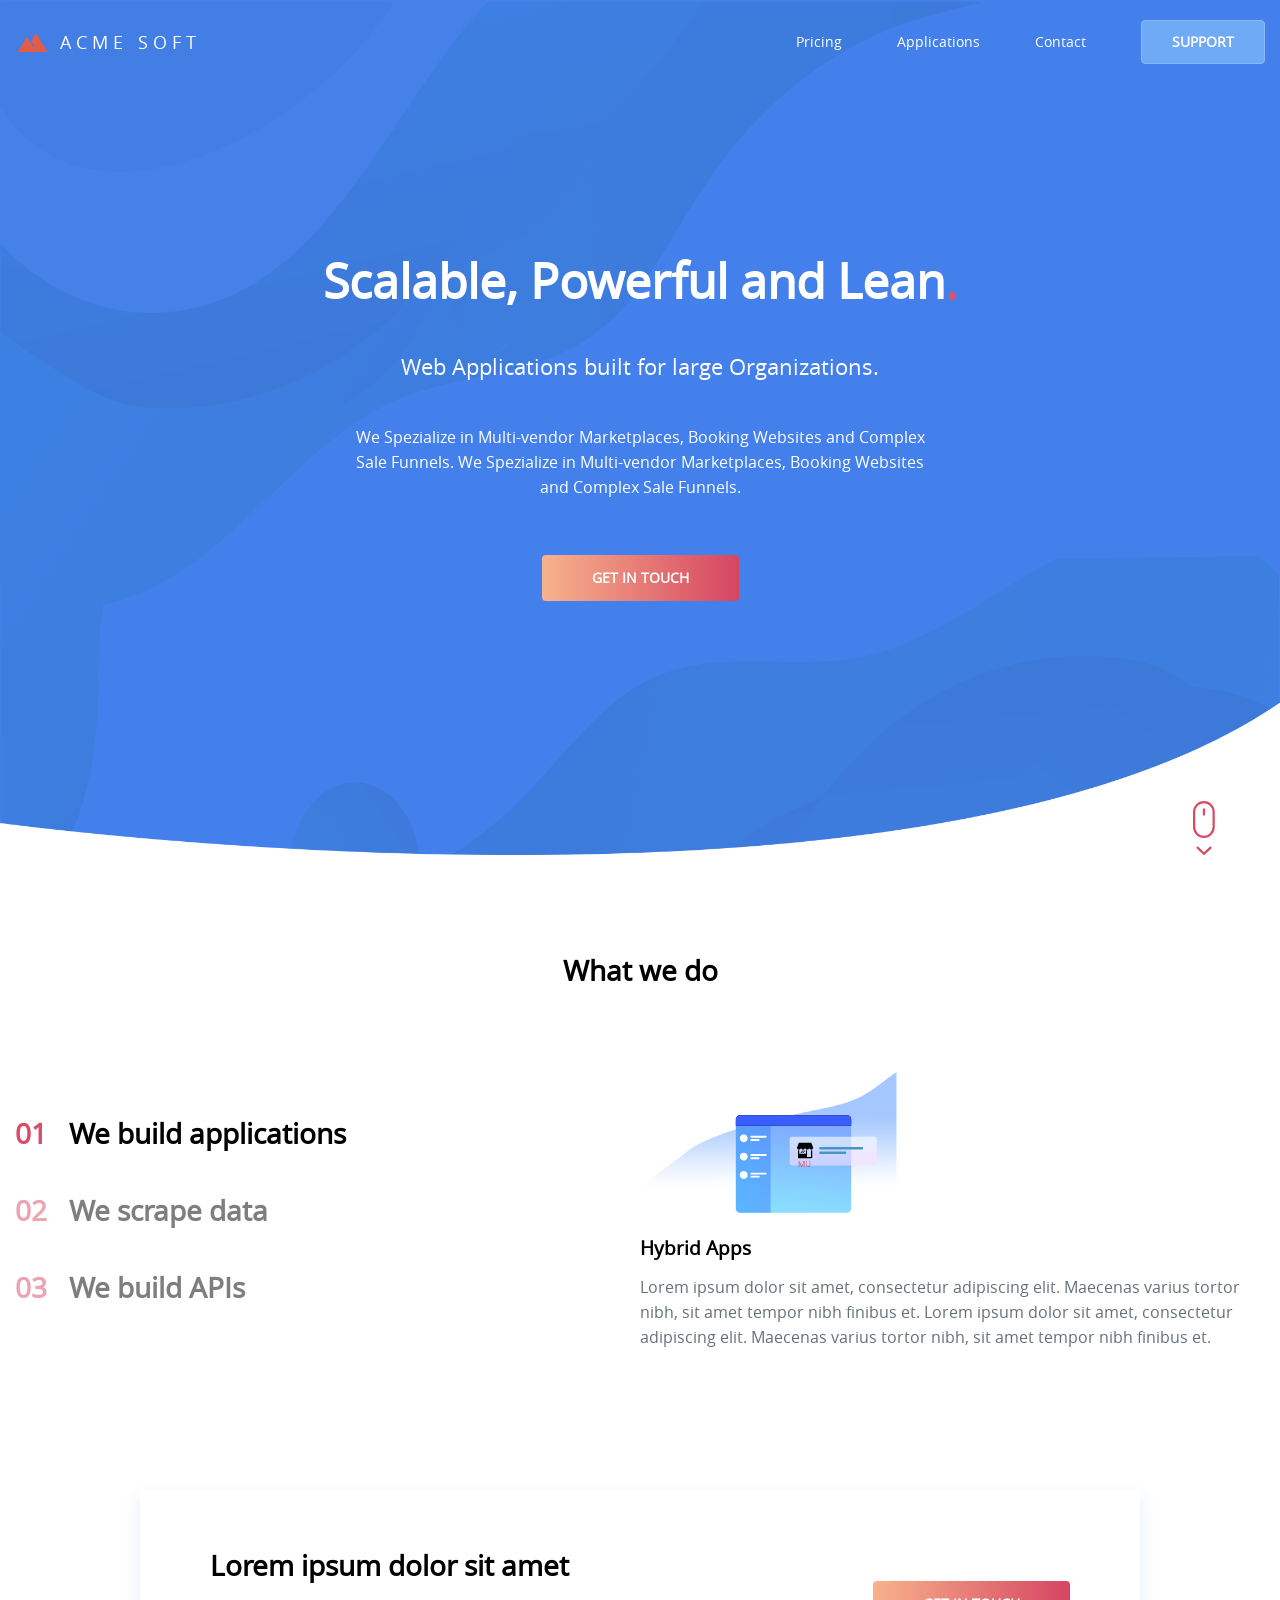
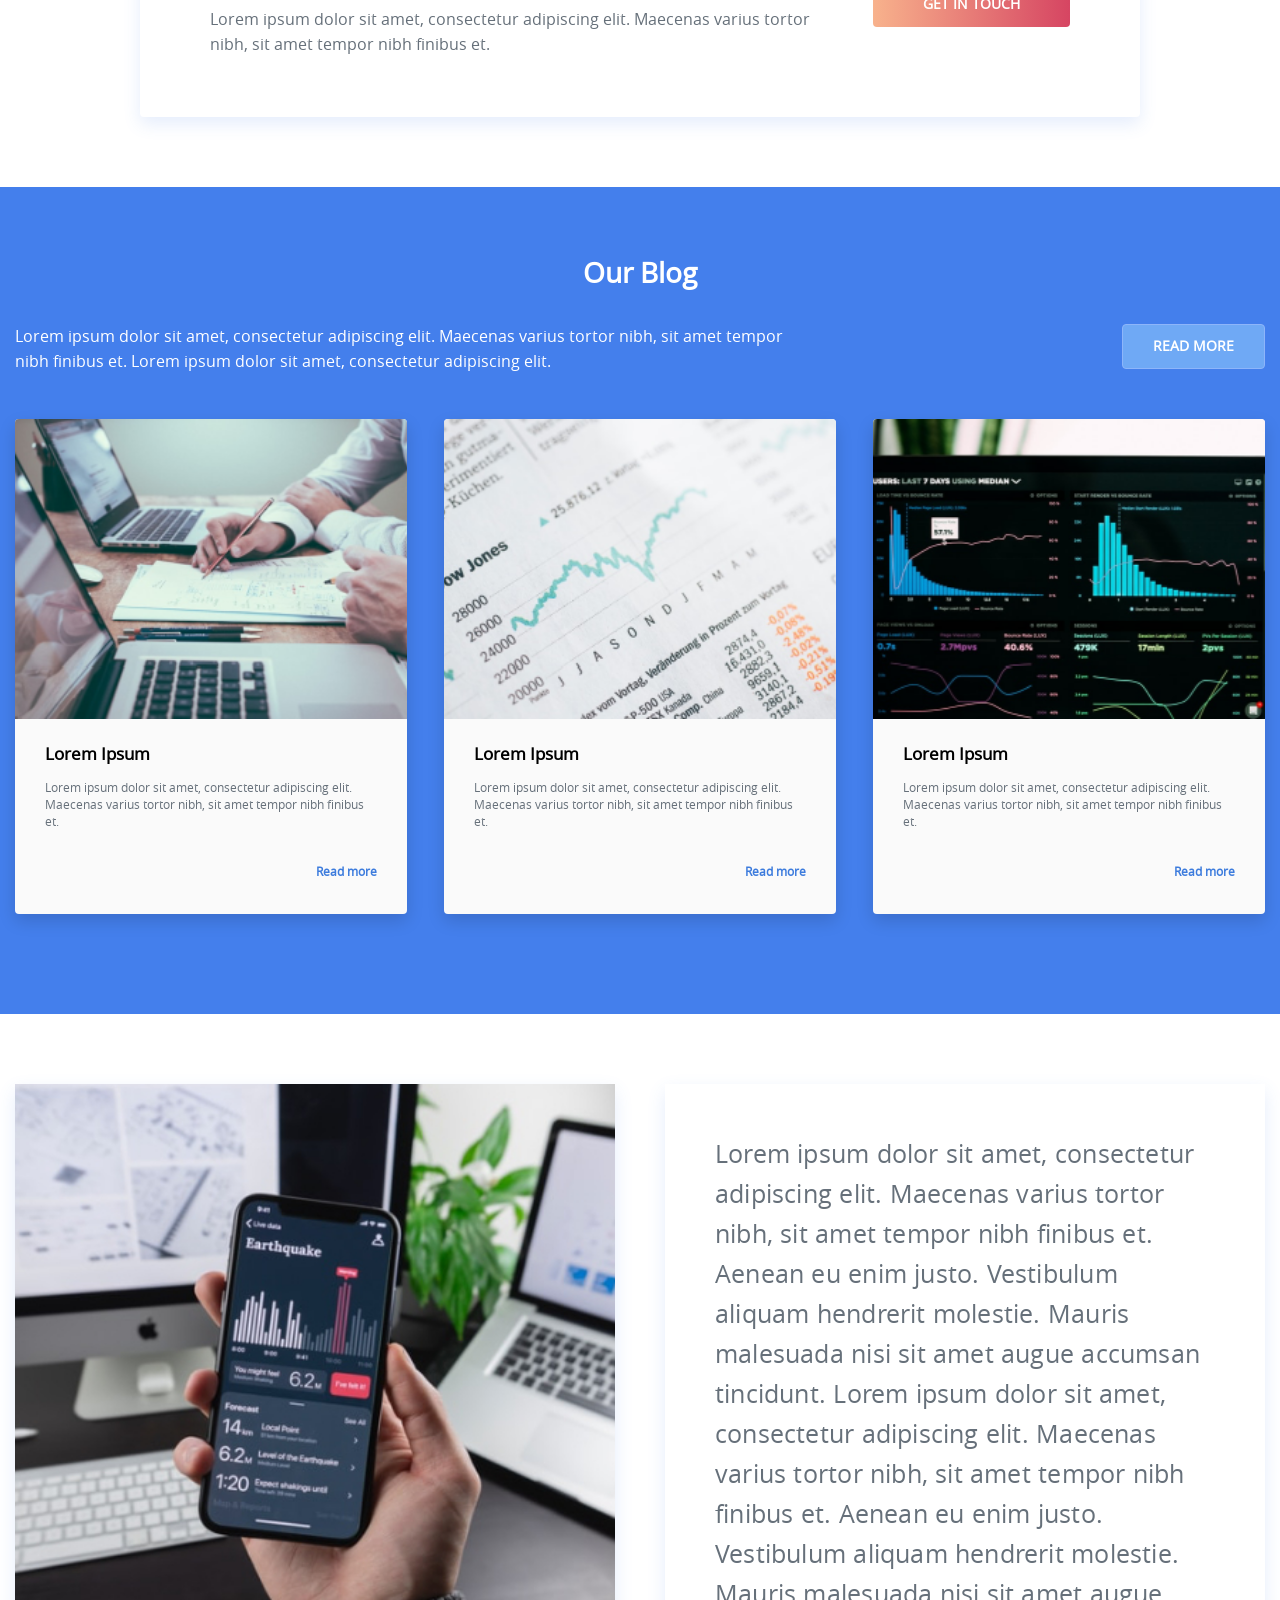
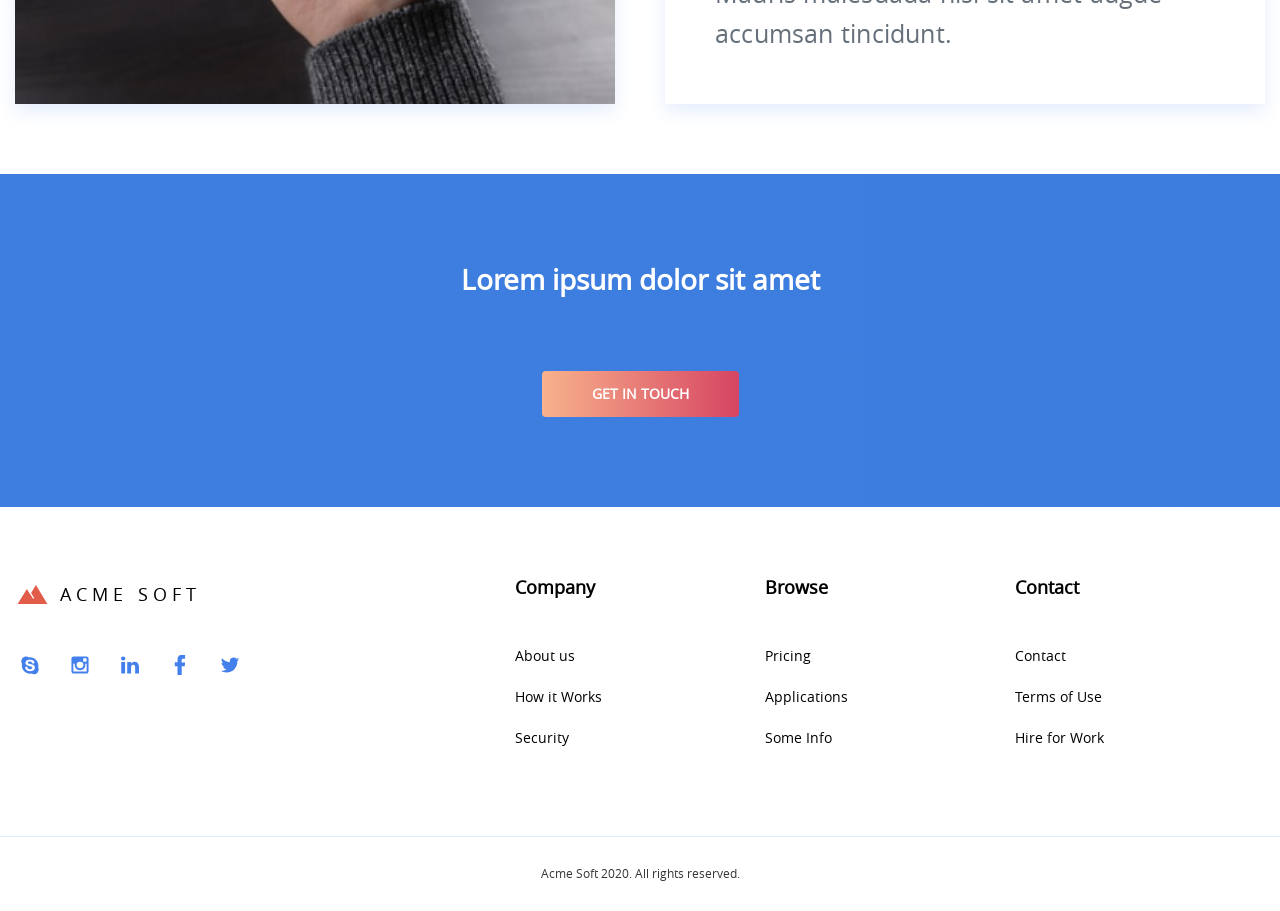
==== index.html @ e714d882 "feat: add gh-pages" ====
<!DOCTYPE html>
<html lang="en">

<head>
    <meta charset="UTF-8">
    <title>Document</title>
    <meta http-equiv="X-UA-Compatible" content="IE=edge">
    <meta name="viewport"
          content="width=device-width, initial-scale=1.0, maximum-scale=1.0, minimum-scale=1.0, user-scalable=no">
    <meta name="format-detection" content="telephone=no">
    <!-- Favicon -->
    <link rel="icon" href="img/favicon/favicon.ico">
    <!-- Style -->
    <link rel="stylesheet" href="css/libs.min.css">
    <link rel="stylesheet" href="css/style.min.css">
    <!-- Scripts -->
    <script src="https://ajax.googleapis.com/ajax/libs/jquery/3.4.1/jquery.min.js" defer></script>
    <script src="js/libs.min.js" defer></script>
    <script src="js/script.min.js" defer></script>
</head>
<body>
<header class="header">
    <div class="container">
        <div class="header__inner">
            <a href="/" class="logo">
                <img src="/img/svg/logo.svg" alt="Acme Soft" class="logo__icon">
                <div class="logo__title">
                    Acme Soft
                </div>
            </a>
            <nav class="header__nav">
                <a href="/" class="header__nav-item">Pricing</a>
                <a href="/" class="header__nav-item">Applications</a>
                <a href="/" class="header__nav-item">Contact</a>
                <a href="/" class="btn btn--light">SUPPORT</a>
            </nav>
        </div>
    </div>
</header>

<!-- Main -->
<section class="main">
    <div class="container">
        <div class="main__inner">
            <div class="main__title">Scalable, Powerful and Lean<span>.</span></div>
            <div class="main__caption">Web Applications built for large Organizations.</div>
            <div class="main__desc">
                We Spezialize in Multi-vendor Marketplaces, Booking Websites and Complex Sale Funnels. We Spezialize in
                Multi-vendor Marketplaces, Booking Websites and Complex Sale Funnels.
            </div>
            <a href="/" class="btn btn--grad">GET IN TOUCH</a>
        </div>
    </div>
    <img src="/img/svg/scroll.svg" alt="" class="main__scroll-icon">
</section>

<!-- We Do -->
<section class="we-do">
    <div class="container">
        <div class="we-do__inner">
            <div class="title title--center">What we do</div>
            <div class="we-do__tabs">
                <div class="we-do__tabs-nav">
                    <div class="we-do__tabs-nav-item we-do__tabs-nav-item--active">
                        We build applications
                    </div>
                    <div class="we-do__tabs-nav-item">
                        We scrape data
                    </div>
                    <div class="we-do__tabs-nav-item">
                        We build APIs
                    </div>
                </div>
                <div class="we-do__tabs-content">
                    <div class="we-do__tabs-content-item">
                        <img src="/img/tab1.png" alt="">
                        <div class="we-do__tabs-content-title">
                            Hybrid Apps
                        </div>
                        <div class="text">
                            Lorem ipsum dolor sit amet, consectetur adipiscing elit. Maecenas varius tortor nibh, sit
                            amet tempor nibh finibus et. Lorem ipsum dolor sit amet, consectetur adipiscing elit.
                            Maecenas varius tortor nibh, sit amet tempor nibh finibus et.
                        </div>
                    </div>
                </div>
            </div>
        </div>
    </div>
</section>

<!-- Billet -->
<section class="billet">
    <div class="container">
        <div class="billet__inner">
            <div class="billet__content">
                <div class="title">Lorem ipsum dolor sit amet</div>
                <div class="text">
                    Lorem ipsum dolor sit amet, consectetur adipiscing elit. Maecenas varius tortor nibh, sit amet
                    tempor nibh finibus et.
                </div>
            </div>
            <div class="billet__action">
                <a href="/" class="btn btn--grad">GET IN TOUCH</a>
            </div>
        </div>
    </div>
</section>

<!-- Blog -->
<section class="blog">
    <div class="container">
        <div class="blog__inner">
            <div class="title title--center title--white">
                Our Blog
            </div>
            <div class="blog__about">
                <div class="text text--white">
                    Lorem ipsum dolor sit amet, consectetur adipiscing elit. Maecenas varius tortor nibh, sit amet
                    tempor nibh finibus et. Lorem ipsum dolor sit amet, consectetur adipiscing elit.
                </div>
                <a href="/" class="btn btn--light">READ MORE</a>
            </div>
            <div class="blog__cards">
                <div class="blog__cards-item">
                    <div class="blog__cards-photo">
                        <img src="/img/blog1.png" alt="">
                    </div>
                    <div class="blog__cards-content">
                        <div class="blog__cards-title">
                            Lorem Ipsum
                        </div>
                        <div class="blog__cards-desc">
                            Lorem ipsum dolor sit amet, consectetur adipiscing elit. Maecenas varius tortor nibh, sit
                            amet tempor nibh finibus et.
                        </div>
                        <a href="/" class="blog__cards-more">
                            Read more
                        </a>
                    </div>
                </div>
                <div class="blog__cards-item">
                    <div class="blog__cards-photo">
                        <img src="/img/blog2.png" alt="">
                    </div>
                    <div class="blog__cards-content">
                        <div class="blog__cards-title">
                            Lorem Ipsum
                        </div>
                        <div class="blog__cards-desc">
                            Lorem ipsum dolor sit amet, consectetur adipiscing elit. Maecenas varius tortor nibh, sit
                            amet tempor nibh finibus et.
                        </div>
                        <a href="/" class="blog__cards-more">
                            Read more
                        </a>
                    </div>
                </div>
                <div class="blog__cards-item">
                    <div class="blog__cards-photo">
                        <img src="/img/blog3.png" alt="">
                    </div>
                    <div class="blog__cards-content">
                        <div class="blog__cards-title">
                            Lorem Ipsum
                        </div>
                        <div class="blog__cards-desc">
                            Lorem ipsum dolor sit amet, consectetur adipiscing elit. Maecenas varius tortor nibh, sit
                            amet tempor nibh finibus et.
                        </div>
                        <a href="/" class="blog__cards-more">
                            Read more
                        </a>
                    </div>
                </div>
            </div>
        </div>
    </div>
</section>

<!-- Post -->
<section class="post">
    <div class="container">
        <div class="post__inner">
            <div class="post__photo">
                <img src="/img/post.png" alt="">
            </div>
            <div class="post__text">
                Lorem ipsum dolor sit amet, consectetur adipiscing elit. Maecenas varius tortor nibh, sit amet tempor
                nibh finibus et. Aenean eu enim justo.
                Vestibulum aliquam hendrerit molestie. Mauris malesuada nisi sit amet augue accumsan tincidunt.
                Lorem ipsum dolor sit amet, consectetur adipiscing elit. Maecenas varius tortor nibh, sit amet tempor
                nibh finibus et.
                Aenean eu enim justo. Vestibulum aliquam hendrerit molestie. Mauris malesuada nisi sit amet augue
                accumsan tincidunt.
            </div>
        </div>
    </div>
</section>

<!-- Action -->
<section class="action">
    <div class="container">
        <div class="action__inner">
            <div class="title title--white">
                Lorem ipsum dolor sit amet
            </div>
            <a href="/" class="btn btn--grad">GET IN TOUCH</a>
        </div>
    </div>
</section>

<footer class="footer">
    <div class="container">
        <div class="footer__top">
            <div class="footer__card footer__card--long">
                <a href="/" class="logo">
                    <img src="/img/svg/logo.svg" alt="Acme Soft" class="logo__icon">
                    <div class="logo__title logo__title--black">
                        Acme Soft
                    </div>
                </a>
                <div class="footer__social-nav">
                    <a href="/" target="_blank" class="footer__social-item">
                        <img src="/img/svg/skype.svg" alt="">
                    </a>
                    <a href="/" target="_blank" class="footer__social-item">
                        <img src="/img/svg/instagram.svg" alt="">
                    </a>
                    <a href="/" target="_blank" class="footer__social-item">
                        <img src="/img/svg/linkedin.svg" alt="">
                    </a>
                    <a href="/" target="_blank" class="footer__social-item">
                        <img src="/img/svg/facebook.svg" alt="">
                    </a>
                    <a href="/" target="_blank" class="footer__social-item">
                        <img src="/img/svg/twitter.svg" alt="">
                    </a>
                </div>
            </div>
            <div class="footer__card">
                <div class="footer__card-title">Company</div>
                <div class="footer__card-list">
                    <a href="/" class="footer__card-list-item">About us</a>
                    <a href="/" class="footer__card-list-item">How it Works</a>
                    <a href="/" class="footer__card-list-item">Security</a>
                </div>
            </div>
            <div class="footer__card">
                <div class="footer__card-title">Browse</div>
                <div class="footer__card-list">
                    <a href="/" class="footer__card-list-item">Pricing</a>
                    <a href="/" class="footer__card-list-item">Applications</a>
                    <a href="/" class="footer__card-list-item">Some Info</a>
                </div>
            </div>
            <div class="footer__card">
                <div class="footer__card-title">Contact</div>
                <div class="footer__card-list">
                    <a href="/" class="footer__card-list-item">Contact</a>
                    <a href="/" class="footer__card-list-item">Terms of Use</a>
                    <a href="/" class="footer__card-list-item">Hire for Work</a>
                </div>
            </div>
        </div>
    </div>
    <div class="footer__bottom">
        <div class="container">
            <div class="footer__bottom-content">
                Acme Soft 2020. All rights reserved.
            </div>
        </div>
    </div>
</footer>
</body>
</html>
---- css/libs.min.css ----
.swiper-container{margin:0 auto;position:relative;overflow:hidden;list-style:none;padding:0;z-index:1}.swiper-container-no-flexbox .swiper-slide{float:left}.swiper-container-vertical>.swiper-wrapper{flex-direction:column}.swiper-wrapper{position:relative;width:100%;height:100%;z-index:1;display:flex;transition-property:transform;box-sizing:content-box}.swiper-container-android .swiper-slide,.swiper-wrapper{transform:translateZ(0)}.swiper-container-multirow>.swiper-wrapper{flex-wrap:wrap}.swiper-container-free-mode>.swiper-wrapper{transition-timing-function:ease-out;margin:0 auto}.swiper-slide{flex-shrink:0;width:100%;height:100%;position:relative;transition-property:transform}.swiper-slide-invisible-blank{visibility:hidden}.swiper-container-autoheight,.swiper-container-autoheight .swiper-slide{height:auto}.swiper-container-autoheight .swiper-wrapper{align-items:flex-start;transition-property:transform,height}.swiper-container-3d{perspective:1200px}.swiper-container-3d .swiper-cube-shadow,.swiper-container-3d .swiper-slide,.swiper-container-3d .swiper-slide-shadow-bottom,.swiper-container-3d .swiper-slide-shadow-left,.swiper-container-3d .swiper-slide-shadow-right,.swiper-container-3d .swiper-slide-shadow-top,.swiper-container-3d .swiper-wrapper{transform-style:preserve-3d}.swiper-container-3d .swiper-slide-shadow-bottom,.swiper-container-3d .swiper-slide-shadow-left,.swiper-container-3d .swiper-slide-shadow-right,.swiper-container-3d .swiper-slide-shadow-top{position:absolute;left:0;top:0;width:100%;height:100%;pointer-events:none;z-index:10}.swiper-container-3d .swiper-slide-shadow-left{background-image:linear-gradient(270deg,rgba(0,0,0,.5),transparent)}.swiper-container-3d .swiper-slide-shadow-right{background-image:linear-gradient(90deg,rgba(0,0,0,.5),transparent)}.swiper-container-3d .swiper-slide-shadow-top{background-image:linear-gradient(0deg,rgba(0,0,0,.5),transparent)}.swiper-container-3d .swiper-slide-shadow-bottom{background-image:linear-gradient(180deg,rgba(0,0,0,.5),transparent)}.swiper-container-wp8-horizontal,.swiper-container-wp8-horizontal>.swiper-wrapper{touch-action:pan-y}.swiper-container-wp8-vertical,.swiper-container-wp8-vertical>.swiper-wrapper{touch-action:pan-x}.swiper-button-next,.swiper-button-prev{position:absolute;top:50%;width:27px;height:44px;margin-top:-22px;z-index:10;cursor:pointer;background-size:27px 44px;background-position:50%;background-repeat:no-repeat}.swiper-button-next.swiper-button-disabled,.swiper-button-prev.swiper-button-disabled{opacity:.35;cursor:auto;pointer-events:none}.swiper-button-prev,.swiper-container-rtl .swiper-button-next{background-image:url("data:image/svg+xml;charset=utf-8,%3Csvg xmlns='http://www.w3.org/2000/svg' viewBox='0 0 27 44'%3E%3Cpath d='M0 22L22 0l2.1 2.1L4.2 22l19.9 19.9L22 44 0 22z' fill='%23007aff'/%3E%3C/svg%3E");left:10px;right:auto}.swiper-button-next,.swiper-container-rtl .swiper-button-prev{background-image:url("data:image/svg+xml;charset=utf-8,%3Csvg xmlns='http://www.w3.org/2000/svg' viewBox='0 0 27 44'%3E%3Cpath d='M27 22L5 44l-2.1-2.1L22.8 22 2.9 2.1 5 0l22 22z' fill='%23007aff'/%3E%3C/svg%3E");right:10px;left:auto}.swiper-button-prev.swiper-button-white,.swiper-container-rtl .swiper-button-next.swiper-button-white{background-image:url("data:image/svg+xml;charset=utf-8,%3Csvg xmlns='http://www.w3.org/2000/svg' viewBox='0 0 27 44'%3E%3Cpath d='M0 22L22 0l2.1 2.1L4.2 22l19.9 19.9L22 44 0 22z' fill='%23fff'/%3E%3C/svg%3E")}.swiper-button-next.swiper-button-white,.swiper-container-rtl .swiper-button-prev.swiper-button-white{background-image:url("data:image/svg+xml;charset=utf-8,%3Csvg xmlns='http://www.w3.org/2000/svg' viewBox='0 0 27 44'%3E%3Cpath d='M27 22L5 44l-2.1-2.1L22.8 22 2.9 2.1 5 0l22 22z' fill='%23fff'/%3E%3C/svg%3E")}.swiper-button-prev.swiper-button-black,.swiper-container-rtl .swiper-button-next.swiper-button-black{background-image:url("data:image/svg+xml;charset=utf-8,%3Csvg xmlns='http://www.w3.org/2000/svg' viewBox='0 0 27 44'%3E%3Cpath d='M0 22L22 0l2.1 2.1L4.2 22l19.9 19.9L22 44 0 22z'/%3E%3C/svg%3E")}.swiper-button-next.swiper-button-black,.swiper-container-rtl .swiper-button-prev.swiper-button-black{background-image:url("data:image/svg+xml;charset=utf-8,%3Csvg xmlns='http://www.w3.org/2000/svg' viewBox='0 0 27 44'%3E%3Cpath d='M27 22L5 44l-2.1-2.1L22.8 22 2.9 2.1 5 0l22 22z'/%3E%3C/svg%3E")}.swiper-button-lock{display:none}.swiper-pagination{position:absolute;text-align:center;transition:opacity .3s;transform:translateZ(0);z-index:10}.swiper-pagination.swiper-pagination-hidden{opacity:0}.swiper-container-horizontal>.swiper-pagination-bullets,.swiper-pagination-custom,.swiper-pagination-fraction{bottom:10px;left:0;width:100%}.swiper-pagination-bullets-dynamic{overflow:hidden;font-size:0}.swiper-pagination-bullets-dynamic .swiper-pagination-bullet{-ms-transform:scale(.33);transform:scale(.33);position:relative}.swiper-pagination-bullets-dynamic .swiper-pagination-bullet-active,.swiper-pagination-bullets-dynamic .swiper-pagination-bullet-active-main{-ms-transform:scale(1);transform:scale(1)}.swiper-pagination-bullets-dynamic .swiper-pagination-bullet-active-prev{-ms-transform:scale(.66);transform:scale(.66)}.swiper-pagination-bullets-dynamic .swiper-pagination-bullet-active-prev-prev{-ms-transform:scale(.33);transform:scale(.33)}.swiper-pagination-bullets-dynamic .swiper-pagination-bullet-active-next{-ms-transform:scale(.66);transform:scale(.66)}.swiper-pagination-bullets-dynamic .swiper-pagination-bullet-active-next-next{-ms-transform:scale(.33);transform:scale(.33)}.swiper-pagination-bullet{width:8px;height:8px;display:inline-block;border-radius:100%;background:#000;opacity:.2}button.swiper-pagination-bullet{border:none;margin:0;padding:0;box-shadow:none;-webkit-appearance:none;-moz-appearance:none;appearance:none}.swiper-pagination-clickable .swiper-pagination-bullet{cursor:pointer}.swiper-pagination-bullet-active{opacity:1;background:#007aff}.swiper-container-vertical>.swiper-pagination-bullets{right:10px;top:50%;transform:translate3d(0,-50%,0)}.swiper-container-vertical>.swiper-pagination-bullets .swiper-pagination-bullet{margin:6px 0;display:block}.swiper-container-vertical>.swiper-pagination-bullets.swiper-pagination-bullets-dynamic{top:50%;-ms-transform:translateY(-50%);transform:translateY(-50%);width:8px}.swiper-container-vertical>.swiper-pagination-bullets.swiper-pagination-bullets-dynamic .swiper-pagination-bullet{display:inline-block;transition:transform .2s,top .2s}.swiper-container-horizontal>.swiper-pagination-bullets .swiper-pagination-bullet{margin:0 4px}.swiper-container-horizontal>.swiper-pagination-bullets.swiper-pagination-bullets-dynamic{left:50%;-ms-transform:translateX(-50%);transform:translateX(-50%);white-space:nowrap}.swiper-container-horizontal>.swiper-pagination-bullets.swiper-pagination-bullets-dynamic .swiper-pagination-bullet{transition:transform .2s,left .2s}.swiper-container-horizontal.swiper-container-rtl>.swiper-pagination-bullets-dynamic .swiper-pagination-bullet{transition:transform .2s,right .2s}.swiper-pagination-progressbar{background:rgba(0,0,0,.25);position:absolute}.swiper-pagination-progressbar .swiper-pagination-progressbar-fill{background:#007aff;position:absolute;left:0;top:0;width:100%;height:100%;-ms-transform:scale(0);transform:scale(0);-ms-transform-origin:left top;transform-origin:left top}.swiper-container-rtl .swiper-pagination-progressbar .swiper-pagination-progressbar-fill{-ms-transform-origin:right top;transform-origin:right top}.swiper-container-horizontal>.swiper-pagination-progressbar,.swiper-container-vertical>.swiper-pagination-progressbar.swiper-pagination-progressbar-opposite{width:100%;height:4px;left:0;top:0}.swiper-container-horizontal>.swiper-pagination-progressbar.swiper-pagination-progressbar-opposite,.swiper-container-vertical>.swiper-pagination-progressbar{width:4px;height:100%;left:0;top:0}.swiper-pagination-white .swiper-pagination-bullet-active{background:#fff}.swiper-pagination-progressbar.swiper-pagination-white{background:hsla(0,0%,100%,.25)}.swiper-pagination-progressbar.swiper-pagination-white .swiper-pagination-progressbar-fill{background:#fff}.swiper-pagination-black .swiper-pagination-bullet-active{background:#000}.swiper-pagination-progressbar.swiper-pagination-black{background:rgba(0,0,0,.25)}.swiper-pagination-progressbar.swiper-pagination-black .swiper-pagination-progressbar-fill{background:#000}.swiper-pagination-lock{display:none}.swiper-scrollbar{border-radius:10px;position:relative;-ms-touch-action:none;background:rgba(0,0,0,.1)}.swiper-container-horizontal>.swiper-scrollbar{position:absolute;left:1%;bottom:3px;z-index:50;height:5px;width:98%}.swiper-container-vertical>.swiper-scrollbar{position:absolute;right:3px;top:1%;z-index:50;width:5px;height:98%}.swiper-scrollbar-drag{height:100%;width:100%;position:relative;background:rgba(0,0,0,.5);border-radius:10px;left:0;top:0}.swiper-scrollbar-cursor-drag{cursor:move}.swiper-scrollbar-lock{display:none}.swiper-zoom-container{width:100%;height:100%;display:flex;justify-content:center;align-items:center;text-align:center}.swiper-zoom-container>canvas,.swiper-zoom-container>img,.swiper-zoom-container>svg{max-width:100%;max-height:100%;-o-object-fit:contain;object-fit:contain}.swiper-slide-zoomed{cursor:move}.swiper-lazy-preloader{width:42px;height:42px;position:absolute;left:50%;top:50%;margin-left:-21px;margin-top:-21px;z-index:10;-ms-transform-origin:50%;transform-origin:50%;-webkit-animation:a 1s steps(12) infinite;animation:a 1s steps(12) infinite}.swiper-lazy-preloader:after{display:block;content:"";width:100%;height:100%;background-image:url("data:image/svg+xml;charset=utf-8,%3Csvg viewBox='0 0 120 120' xmlns='http://www.w3.org/2000/svg' xmlns:xlink='http://www.w3.org/1999/xlink'%3E%3Cdefs%3E%3Cpath id='a' stroke='%236c6c6c' stroke-width='11' stroke-linecap='round' d='M60 7v20'/%3E%3C/defs%3E%3Cuse xlink:href='%23a' opacity='.27'/%3E%3Cuse xlink:href='%23a' opacity='.27' transform='rotate(30 60 60)'/%3E%3Cuse xlink:href='%23a' opacity='.27' transform='rotate(60 60 60)'/%3E%3Cuse xlink:href='%23a' opacity='.27' transform='rotate(90 60 60)'/%3E%3Cuse xlink:href='%23a' opacity='.27' transform='rotate(120 60 60)'/%3E%3Cuse xlink:href='%23a' opacity='.27' transform='rotate(150 60 60)'/%3E%3Cuse xlink:href='%23a' opacity='.37' transform='rotate(180 60 60)'/%3E%3Cuse xlink:href='%23a' opacity='.46' transform='rotate(210 60 60)'/%3E%3Cuse xlink:href='%23a' opacity='.56' transform='rotate(240 60 60)'/%3E%3Cuse xlink:href='%23a' opacity='.66' transform='rotate(270 60 60)'/%3E%3Cuse xlink:href='%23a' opacity='.75' transform='rotate(300 60 60)'/%3E%3Cuse xlink:href='%23a' opacity='.85' transform='rotate(330 60 60)'/%3E%3C/svg%3E");background-position:50%;background-size:100%;background-repeat:no-repeat}.swiper-lazy-preloader-white:after{background-image:url("data:image/svg+xml;charset=utf-8,%3Csvg viewBox='0 0 120 120' xmlns='http://www.w3.org/2000/svg' xmlns:xlink='http://www.w3.org/1999/xlink'%3E%3Cdefs%3E%3Cpath id='a' stroke='%23fff' stroke-width='11' stroke-linecap='round' d='M60 7v20'/%3E%3C/defs%3E%3Cuse xlink:href='%23a' opacity='.27'/%3E%3Cuse xlink:href='%23a' opacity='.27' transform='rotate(30 60 60)'/%3E%3Cuse xlink:href='%23a' opacity='.27' transform='rotate(60 60 60)'/%3E%3Cuse xlink:href='%23a' opacity='.27' transform='rotate(90 60 60)'/%3E%3Cuse xlink:href='%23a' opacity='.27' transform='rotate(120 60 60)'/%3E%3Cuse xlink:href='%23a' opacity='.27' transform='rotate(150 60 60)'/%3E%3Cuse xlink:href='%23a' opacity='.37' transform='rotate(180 60 60)'/%3E%3Cuse xlink:href='%23a' opacity='.46' transform='rotate(210 60 60)'/%3E%3Cuse xlink:href='%23a' opacity='.56' transform='rotate(240 60 60)'/%3E%3Cuse xlink:href='%23a' opacity='.66' transform='rotate(270 60 60)'/%3E%3Cuse xlink:href='%23a' opacity='.75' transform='rotate(300 60 60)'/%3E%3Cuse xlink:href='%23a' opacity='.85' transform='rotate(330 60 60)'/%3E%3C/svg%3E")}@-webkit-keyframes a{to{transform:rotate(1turn)}}@keyframes a{to{transform:rotate(1turn)}}.swiper-container .swiper-notification{position:absolute;left:0;top:0;pointer-events:none;opacity:0;z-index:-1000}.swiper-container-fade.swiper-container-free-mode .swiper-slide{transition-timing-function:ease-out}.swiper-container-fade .swiper-slide{pointer-events:none;transition-property:opacity}.swiper-container-fade .swiper-slide .swiper-slide{pointer-events:none}.swiper-container-fade .swiper-slide-active,.swiper-container-fade .swiper-slide-active .swiper-slide-active{pointer-events:auto}.swiper-container-cube{overflow:visible}.swiper-container-cube .swiper-slide{pointer-events:none;-webkit-backface-visibility:hidden;backface-visibility:hidden;z-index:1;visibility:hidden;-ms-transform-origin:0 0;transform-origin:0 0;width:100%;height:100%}.swiper-container-cube .swiper-slide .swiper-slide{pointer-events:none}.swiper-container-cube.swiper-container-rtl .swiper-slide{-ms-transform-origin:100% 0;transform-origin:100% 0}.swiper-container-cube .swiper-slide-active,.swiper-container-cube .swiper-slide-active .swiper-slide-active{pointer-events:auto}.swiper-container-cube .swiper-slide-active,.swiper-container-cube .swiper-slide-next,.swiper-container-cube .swiper-slide-next+.swiper-slide,.swiper-container-cube .swiper-slide-prev{pointer-events:auto;visibility:visible}.swiper-container-cube .swiper-slide-shadow-bottom,.swiper-container-cube .swiper-slide-shadow-left,.swiper-container-cube .swiper-slide-shadow-right,.swiper-container-cube .swiper-slide-shadow-top{z-index:0;-webkit-backface-visibility:hidden;backface-visibility:hidden}.swiper-container-cube .swiper-cube-shadow{position:absolute;left:0;bottom:0;width:100%;height:100%;background:#000;opacity:.6;-webkit-filter:blur(50px);filter:blur(50px);z-index:0}.swiper-container-flip{overflow:visible}.swiper-container-flip .swiper-slide{pointer-events:none;-webkit-backface-visibility:hidden;backface-visibility:hidden;z-index:1}.swiper-container-flip .swiper-slide .swiper-slide{pointer-events:none}.swiper-container-flip .swiper-slide-active,.swiper-container-flip .swiper-slide-active .swiper-slide-active{pointer-events:auto}.swiper-container-flip .swiper-slide-shadow-bottom,.swiper-container-flip .swiper-slide-shadow-left,.swiper-container-flip .swiper-slide-shadow-right,.swiper-container-flip .swiper-slide-shadow-top{z-index:0;-webkit-backface-visibility:hidden;backface-visibility:hidden}.swiper-container-coverflow .swiper-wrapper{-ms-perspective:1200px}
---- css/style.min.css ----
*,:after,:before{box-sizing:border-box}a,abbr,acronym,address,applet,article,aside,audio,b,big,blockquote,body,canvas,caption,center,cite,code,dd,del,details,dfn,div,dl,dt,em,embed,fieldset,figcaption,figure,footer,form,h1,h2,h3,h4,h5,h6,header,hgroup,html,i,iframe,img,ins,kbd,label,legend,li,mark,menu,nav,object,ol,output,p,pre,q,ruby,s,samp,section,small,span,strike,strong,sub,summary,sup,table,tbody,td,tfoot,th,thead,time,tr,tt,u,ul,var,video{margin:0;padding:0;border:0;font-size:100%;font:inherit}html{line-height:1.15;-webkit-text-size-adjust:100%}body{margin:0;font-weight:400;font-size:14px;font-family:Open Sans,sans-serif;background-color:"#fff";height:100%;-webkit-overflow-scrolling:touch;-webkit-text-size-adjust:none;min-width:320px;scroll-behavior:smooth;text-rendering:optimizeSpeed}main{display:block}hr{box-sizing:content-box;height:0;overflow:visible}abbr[title]{border-bottom:none;text-decoration:underline;-webkit-text-decoration:underline dotted;text-decoration:underline dotted}b,strong{font-weight:bolder}code,kbd,samp{font-family:monospace,monospace;font-size:1em}small{font-size:80%}sub,sup{font-size:75%;line-height:0;position:relative;vertical-align:baseline}sub{bottom:-.25em}sup{top:-.5em}img{max-width:100%;border-style:none;display:block}button,input,optgroup,select,textarea{font-family:inherit;font-size:100%;line-height:1.15;margin:0;outline:none;border-radius:0;-webkit-appearance:none}button,input{overflow:visible}[type=button],[type=reset],[type=submit],button{-webkit-appearance:button}[type=button]::-moz-focus-inner,[type=reset]::-moz-focus-inner,[type=submit]::-moz-focus-inner,button::-moz-focus-inner{border-style:none;padding:0}[type=button]:-moz-focusring,[type=reset]:-moz-focusring,[type=submit]:-moz-focusring,button:-moz-focusring{outline:1px dotted ButtonText}fieldset{padding:.35em .75em .625em}legend{box-sizing:border-box;color:inherit;display:table;max-width:100%;padding:0;white-space:normal}progress{vertical-align:baseline}[type=checkbox],[type=radio]{box-sizing:border-box;padding:0}[type=number]::-webkit-inner-spin-button,[type=number]::-webkit-outer-spin-button{height:auto}[type=search]{-webkit-appearance:textfield;outline-offset:-2px}[type=search]::-webkit-search-decoration{-webkit-appearance:none}::-webkit-file-upload-button{-webkit-appearance:button;font:inherit}details{display:block}summary{display:list-item}[hidden],template{display:none}ol,ul{list-style:none}a{color:inherit;cursor:pointer;background-color:transparent}a,a:focus,a:hover{text-decoration:none}textarea{resize:vertical;overflow:auto}::-ms-clear{display:none}button{cursor:pointer;border:none;outline:none;overflow:visible}button,select{text-transform:none}input[type=number]::-webkit-inner-spin-button,input[type=number]::-webkit-outer-spin-button{-webkit-appearance:none;margin:0}input[type=number]{-moz-appearance:textfield}select::-ms-expand{display:none}@media (prefers-reduced-motion:reduce){*{-webkit-animation-duration:.01ms!important;animation-duration:.01ms!important;-webkit-animation-iteration-count:1!important;animation-iteration-count:1!important;transition-duration:.01ms!important;scroll-behavior:auto!important}}.placeholder{line-height:normal}:-moz-placeholder,::-moz-placeholder{line-height:normal}:-ms-input-placeholder{line-height:normal}::-webkit-input-placeholder{line-height:normal}@font-face{font-family:Open Sans;src:url(../fonts/OpenSans.eot);src:url(../fonts/OpenSans.eot?#iefix) format("embedded-opentype"),url(../fonts/OpenSans.woff2) format("woff2"),url(../fonts/OpenSans.woff) format("woff"),url(../fonts/OpenSans.ttf) format("truetype"),url(../fonts/OpenSans.svg#OpenSans) format("svg");font-weight:400;font-style:normal;font-display:swap}.container{width:100%;padding:0 15px;max-width:1366px;margin:0 auto}.header{position:absolute;top:0;left:0;right:0;z-index:1}.header__inner{padding:20px 0}.header__inner,.header__nav{display:flex;align-items:center}.header__nav{margin-left:auto}.header__nav-item{display:inline-block;color:#fff;transition:all .2s ease-out}.header__nav-item:hover{opacity:.7}.header__nav>*+*{margin-left:55px}.footer__top{padding:70px 0 90px;display:flex}.footer__card{width:20%}.footer__card--long{width:40%}.footer__card-title{font-size:18px;font-weight:700}.footer__card-list{margin-top:50px;display:flex;flex-direction:column;align-items:flex-start}.footer__card-list-item{display:inline-block;transition:all .2s ease-out}.footer__card-list-item:hover{opacity:.7}.footer__card-list-item+.footer__card-list-item{margin-top:25px}.footer__social-nav{display:flex;align-items:center;margin-top:35px}.footer__social-item{transition:all .2s ease-out;padding:5px}.footer__social-item img{width:20px}.footer__social-item:hover{opacity:.7}.footer__social-item+.footer__social-item{margin-left:20px}.footer__bottom{border-top:1px solid #e1ecff;padding:30px 0}.footer__bottom-content{text-align:center;font-size:12px;color:#353535}.logo{display:inline-flex;align-items:center;white-space:nowrap}.logo__icon{width:35px}.logo__title{color:#fff;font-size:18px;text-transform:uppercase;letter-spacing:5px;margin-left:10px}.logo__title--black{color:#000}.btn{display:inline-block;text-transform:uppercase;color:#fff;padding:13px 30px;transition:all .2s ease-out;border-radius:4px;font-weight:700}.btn:hover{opacity:.7}.btn--light{background-color:rgba(153,211,255,.5);border:1px solid #8db5fa}.btn--grad{background-image:linear-gradient(90deg,#f8b28c 0,#d64562);padding:15px 50px}.main{min-height:95vh;background-image:url(../img/bg_pattern@4x.png);background-position:top;background-repeat:no-repeat;background-size:100% 100%;position:relative;display:flex;align-items:center}.main__scroll-icon{position:absolute;bottom:0;right:65px;width:22px}.main__inner{padding:100px 0;text-align:center;color:#fff}.main__inner .btn{margin-top:55px}.main__title{font-size:48px;font-weight:700}.main__title span{color:#da5467}.main__caption{font-size:22px;margin-top:45px}.main__desc{font-size:16px;max-width:600px;margin:45px auto 0;line-height:25px}.we-do{padding:100px 0 70px}.we-do__tabs{display:flex;align-items:center;margin-top:85px}.we-do__tabs-nav{width:50%;counter-reset:a;display:flex;flex-direction:column;align-items:flex-start}.we-do__tabs-nav-item{font-size:28px;font-weight:700;color:#000;opacity:.5;cursor:pointer;-moz-user-select:none;-webkit-user-select:none;-ms-user-select:none;user-select:none;transition:all .2s ease-out}.we-do__tabs-nav-item:before{content:"0" counter(a);counter-increment:a;color:#d84c64;margin-right:15px}.we-do__tabs-nav-item--active{opacity:1}.we-do__tabs-nav-item:hover{margin-left:10px}.we-do__tabs-nav-item+.we-do__tabs-nav-item{margin-top:45px}.we-do__tabs-content{width:50%}.we-do__tabs-content-title{margin-top:25px;font-size:19px;font-weight:700}.we-do__tabs-content .text{margin-top:15px}.title{color:#000;font-size:28px;font-weight:700}.title--center{text-align:center}.title--white{color:#fff}.billet{padding:70px 0}.billet__inner{width:100%;max-width:80%;box-shadow:0 7px 17px rgba(68,128,235,.14);border-radius:4px;background-color:#fff;padding:60px 70px;margin:0 auto;display:flex;align-items:center}.billet__action{flex-shrink:0;margin-left:50px}.billet .text{margin-top:25px}.text{font-size:16px;color:#66707a;line-height:25px}.text--white{color:#fff}.blog{background-color:#447fec;padding:70px 0 100px}.blog__about{margin-top:35px;display:flex;align-items:flex-start;justify-content:space-between}.blog__about .text{max-width:800px}.blog__about .btn{margin-left:20px;flex-shrink:0}.blog__cards{margin-top:45px;display:flex;justify-content:space-between}.blog__cards-item{box-shadow:0 7px 17px rgba(0,0,0,.14);border-radius:4px;background-color:#fafafa;width:calc(33.33333% - 25px);overflow:hidden;transition:all .2s ease-out}.blog__cards-item:hover{box-shadow:0 7px 17px rgba(0,0,0,.3)}.blog__cards-photo{height:300px}.blog__cards-photo img{-o-object-position:center;object-position:center;-o-object-fit:cover;object-fit:cover;height:100%;width:100%}.blog__cards-content{padding:25px 30px 35px;display:flex;flex-direction:column}.blog__cards-title{font-size:17px;color:#000;font-weight:700}.blog__cards-desc{color:#66707a;font-size:12px;margin-top:15px;line-height:17px}.blog__cards-more{font-size:12px;color:#3d7cdd;font-weight:700;transition:all .2s ease-out;margin-top:35px;display:inline-block;margin-left:auto}.blog__cards-more:hover{color:#e1686f}.post{padding:70px 0}.post__inner{display:flex;justify-content:space-between}.post__photo{box-shadow:0 7px 17px rgba(68,128,235,.14);position:relative;width:calc(50% - 25px);padding-bottom:calc(50% - 25px)}.post__photo img{position:absolute;top:0;left:0;width:100%;height:100%;-o-object-fit:cover;object-fit:cover;-o-object-position:center;object-position:center}.post__text{box-shadow:0 7px 17px rgba(68,128,235,.14);width:calc(50% - 25px);padding:50px;font-size:25px;color:#66707a;line-height:40px;letter-spacing:.21px}.action{padding:90px 0;background-image:linear-gradient(90deg,#3d7ee0 0,#3d7dde);text-align:center}.action .btn{margin-top:75px}@media (max-width:1199px){.post__text{font-size:20px;line-height:32px}}@media (max-width:991px){.main__scroll-icon{display:none}.we-do{padding:50px 0}.we-do__tabs{margin-top:50px}.we-do__tabs-nav-item{font-size:20px}.we-do__tabs-nav-item+.we-do__tabs-nav-item{margin-top:30px}.header__nav>*+*{margin-left:30px}.billet{padding:50px 0}.billet__inner{max-width:100%;padding:50px}.blog{padding:50px 0}.blog__cards-item{width:calc(33.33333% - 10px)}.blog__cards-photo{height:200px}.post{padding:50px 0}.post__text{font-size:18px;line-height:29px;padding:30px}.action{padding:50px 0}.action .btn{margin-top:50px}.footer__top{padding:50px 0}.footer__bottom{padding:20px 0}}@media (max-width:767px){.header__nav-item{font-size:12px}.header__nav>*+*{margin-left:10px}.btn{font-size:12px;padding:10px 20px}.logo__title{font-size:11px;margin-left:5px}.logo__icon{width:25px}.main{background-image:linear-gradient(90deg,#3d7ee0,#3d7dde);min-height:100%}.main__title{font-size:32px}.main__caption{font-size:20px;margin-top:25px}.main__desc{font-size:14px;margin:30px auto 0}.main__inner{padding:100px 0 50px}.main__inner .btn{margin-top:30px}.title{font-size:23px}.text{font-size:14px}.we-do__tabs{flex-direction:column}.we-do__tabs-content,.we-do__tabs-nav{width:100%}.we-do__tabs-content-item{margin-top:50px}.we-do__tabs-content-title{font-size:17px}.billet__inner{padding:30px;flex-direction:column;text-align:center}.billet__action{margin-left:0;margin-top:25px}.blog__about{flex-direction:column}.blog__about .btn{margin-left:0;margin-top:15px}.blog__cards{flex-direction:column}.blog__cards-item{width:100%}.blog__cards-item+.blog__cards-item{margin-top:15px}.blog__cards-photo{height:300px}.post__inner{flex-direction:column}.post__photo{width:100%;padding-bottom:75%}.post__text{width:100%;margin-top:15px}.footer__top{flex-wrap:wrap;padding:30px 0}.footer__card{width:33%;margin-top:30px}.footer__card--long{width:100%;margin-top:0;display:flex;align-items:center;justify-content:space-between}.footer__card-title{font-size:16px}.footer__card-list{margin-top:30px}.footer__card-list-item+.footer__card-list-item{margin-top:15px}.footer__social-nav{margin-top:0}}@media (max-width:479px){.header__inner{flex-direction:column;padding:10px 0}.header__nav{margin-left:0;margin-top:5px}.post__text{font-size:14px;line-height:24px;padding:15px}.action .btn{margin-top:30px}.footer__card{width:100%}.footer__card--long,.footer__card-list{flex-direction:column}.footer__card-list{margin-top:15px;display:flex;align-items:center}.footer__card-title{text-align:center}.footer__card+.footer__card{margin-top:30px}.footer__social-nav{margin-top:10px}}
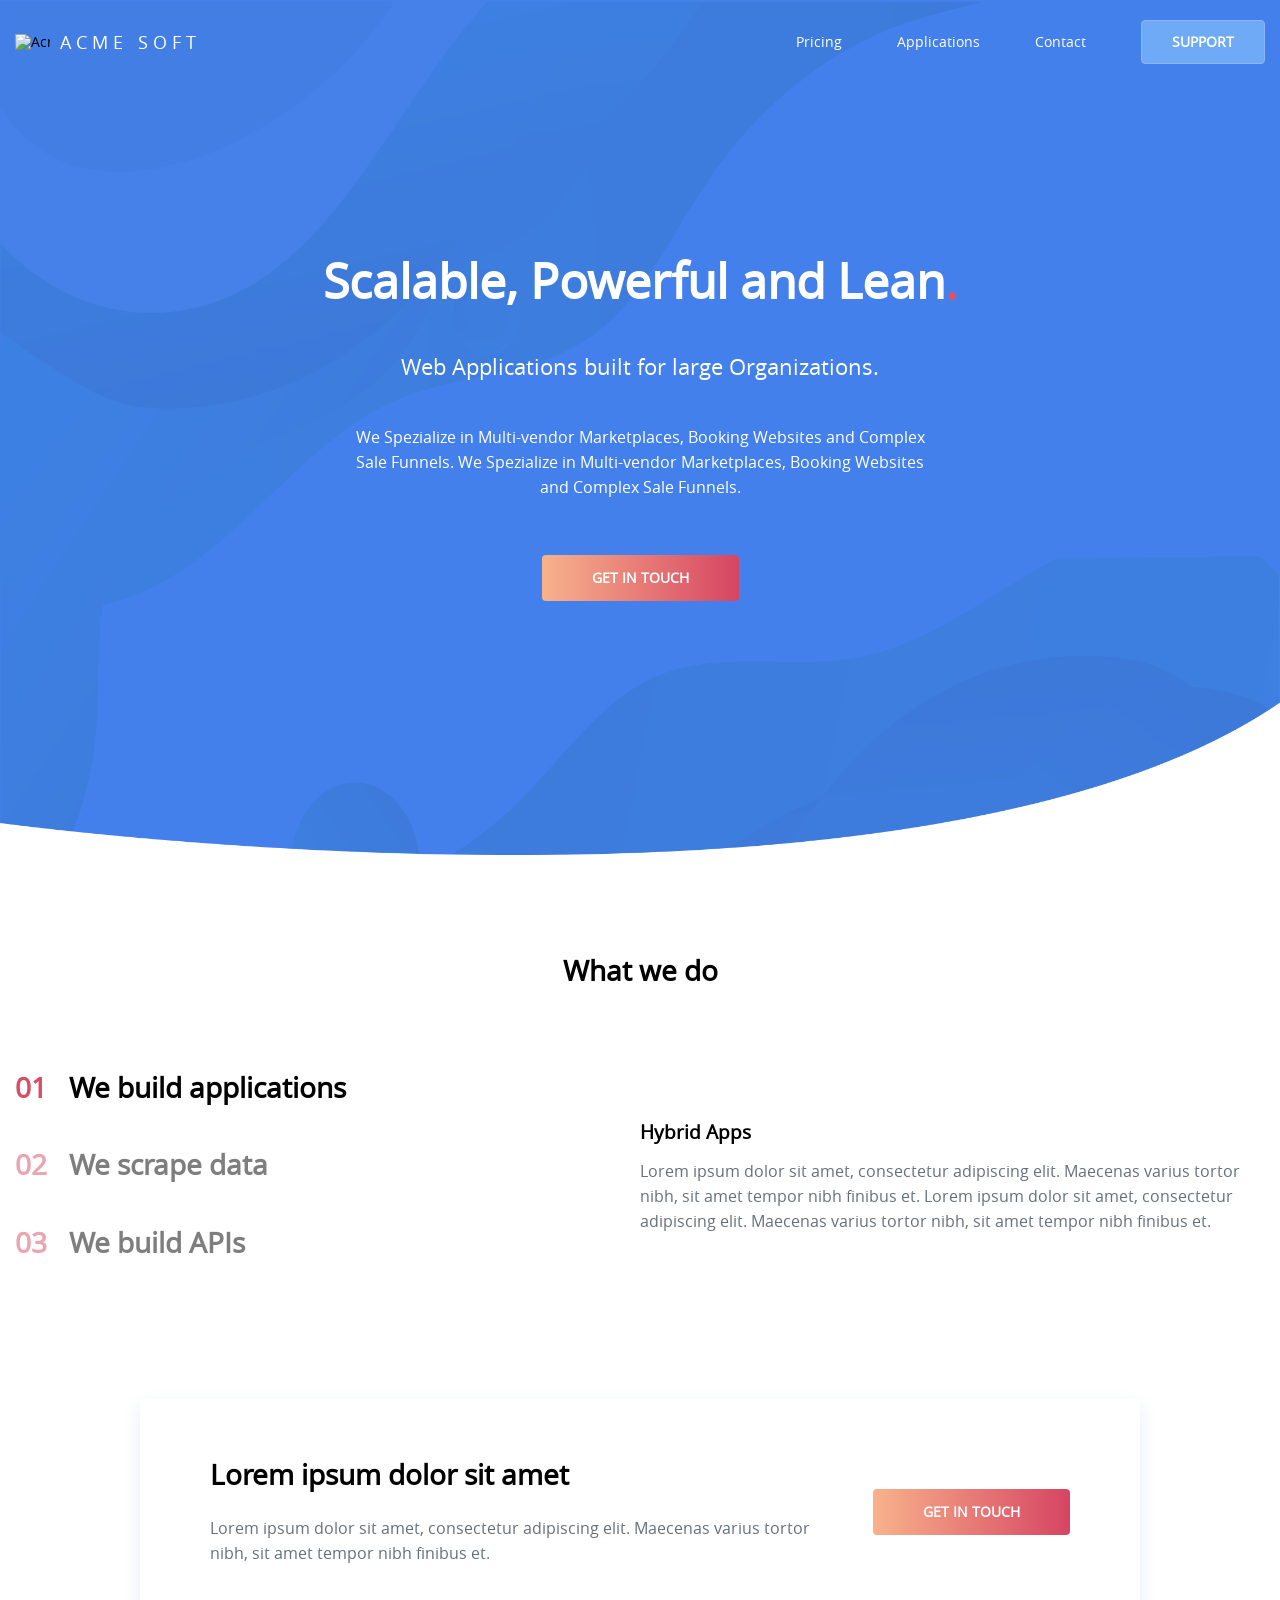
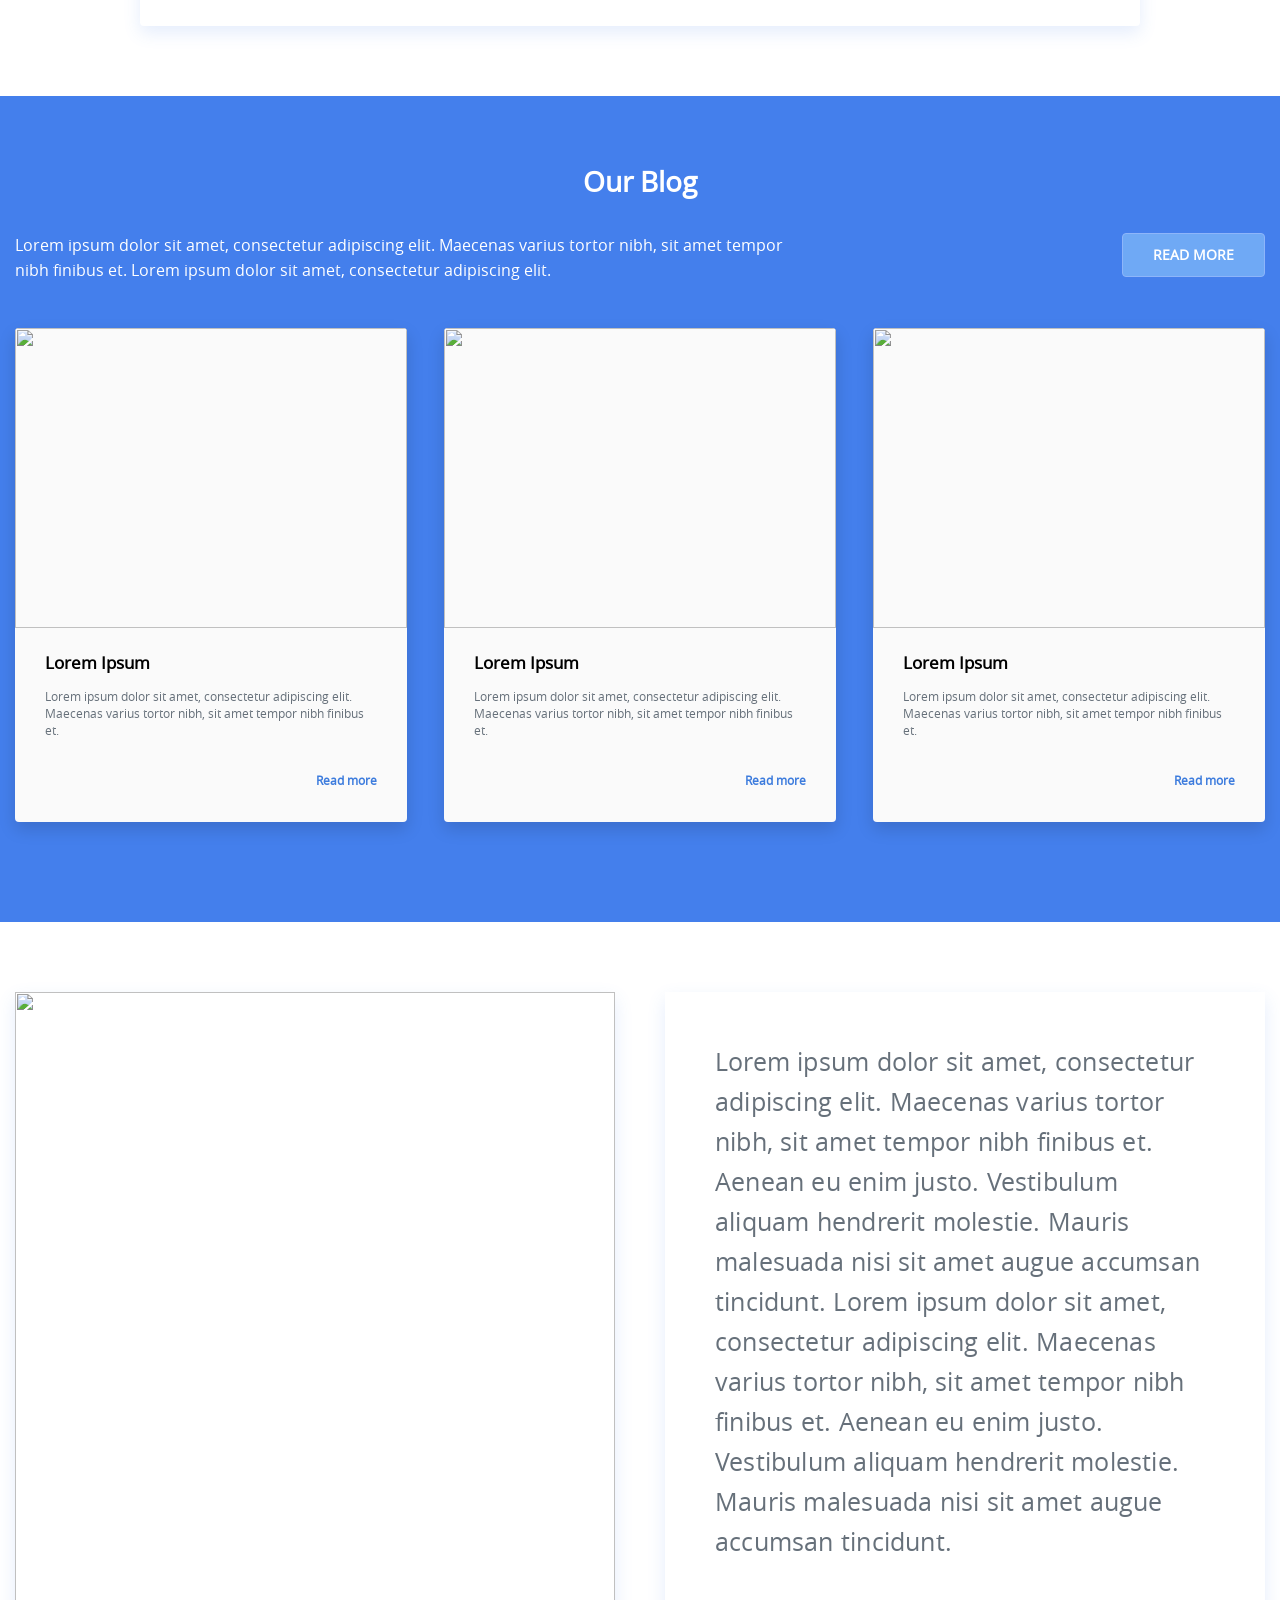
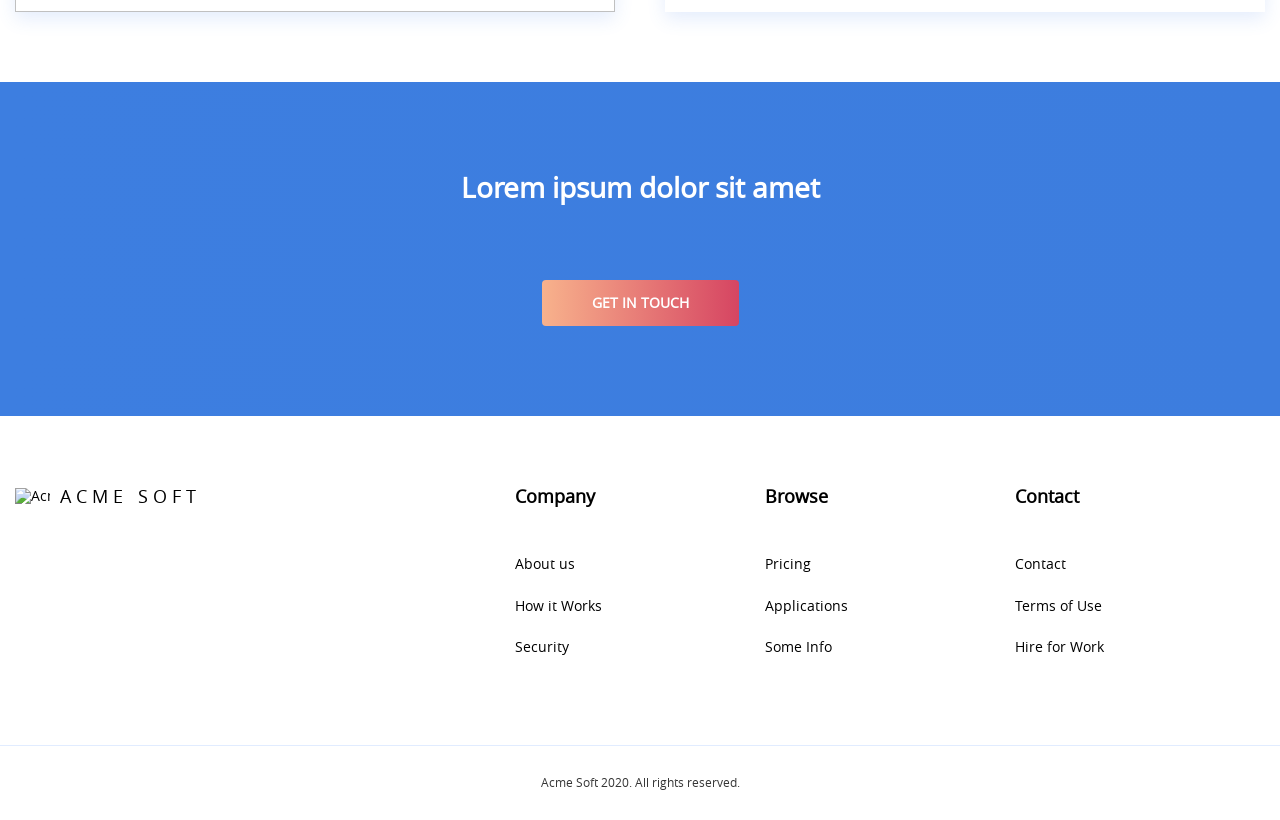
==== commit 6680a57d: "feat: add src path" ====
--- a/index.html
+++ b/index.html
@@ -23,7 +23,7 @@
     <div class="container">
         <div class="header__inner">
             <a href="/" class="logo">
-                <img src="/img/svg/logo.svg" alt="Acme Soft" class="logo__icon">
+                <img src="/acme-soft//img/svg/logo.svg" alt="Acme Soft" class="logo__icon">
                 <div class="logo__title">
                     Acme Soft
                 </div>
@@ -51,7 +51,7 @@
             <a href="/" class="btn btn--grad">GET IN TOUCH</a>
         </div>
     </div>
-    <img src="/img/svg/scroll.svg" alt="" class="main__scroll-icon">
+    <img src="/acme-soft/img/svg/scroll.svg" alt="" class="main__scroll-icon">
 </section>
 
 <!-- We Do -->
@@ -73,7 +73,7 @@
                 </div>
                 <div class="we-do__tabs-content">
                     <div class="we-do__tabs-content-item">
-                        <img src="/img/tab1.png" alt="">
+                        <img src="/acme-soft/img/tab1.png" alt="">
                         <div class="we-do__tabs-content-title">
                             Hybrid Apps
                         </div>
@@ -124,7 +124,7 @@
             <div class="blog__cards">
                 <div class="blog__cards-item">
                     <div class="blog__cards-photo">
-                        <img src="/img/blog1.png" alt="">
+                        <img src="/acme-soft/img/blog1.png" alt="">
                     </div>
                     <div class="blog__cards-content">
                         <div class="blog__cards-title">
@@ -141,7 +141,7 @@
                 </div>
                 <div class="blog__cards-item">
                     <div class="blog__cards-photo">
-                        <img src="/img/blog2.png" alt="">
+                        <img src="/acme-soft/img/blog2.png" alt="">
                     </div>
                     <div class="blog__cards-content">
                         <div class="blog__cards-title">
@@ -158,7 +158,7 @@
                 </div>
                 <div class="blog__cards-item">
                     <div class="blog__cards-photo">
-                        <img src="/img/blog3.png" alt="">
+                        <img src="/acme-soft/img/blog3.png" alt="">
                     </div>
                     <div class="blog__cards-content">
                         <div class="blog__cards-title">
@@ -183,7 +183,7 @@
     <div class="container">
         <div class="post__inner">
             <div class="post__photo">
-                <img src="/img/post.png" alt="">
+                <img src="/acme-soft/img/post.png" alt="">
             </div>
             <div class="post__text">
                 Lorem ipsum dolor sit amet, consectetur adipiscing elit. Maecenas varius tortor nibh, sit amet tempor
@@ -215,26 +215,26 @@
         <div class="footer__top">
             <div class="footer__card footer__card--long">
                 <a href="/" class="logo">
-                    <img src="/img/svg/logo.svg" alt="Acme Soft" class="logo__icon">
+                    <img src="/acme-soft/img/svg/logo.svg" alt="Acme Soft" class="logo__icon">
                     <div class="logo__title logo__title--black">
                         Acme Soft
                     </div>
                 </a>
                 <div class="footer__social-nav">
                     <a href="/" target="_blank" class="footer__social-item">
-                        <img src="/img/svg/skype.svg" alt="">
-                    </a>
-                    <a href="/" target="_blank" class="footer__social-item">
-                        <img src="/img/svg/instagram.svg" alt="">
-                    </a>
-                    <a href="/" target="_blank" class="footer__social-item">
-                        <img src="/img/svg/linkedin.svg" alt="">
-                    </a>
-                    <a href="/" target="_blank" class="footer__social-item">
-                        <img src="/img/svg/facebook.svg" alt="">
-                    </a>
-                    <a href="/" target="_blank" class="footer__social-item">
-                        <img src="/img/svg/twitter.svg" alt="">
+                        <img src="/acme-soft/img/svg/skype.svg" alt="">
+                    </a>
+                    <a href="/" target="_blank" class="footer__social-item">
+                        <img src="/acme-soft/img/svg/instagram.svg" alt="">
+                    </a>
+                    <a href="/" target="_blank" class="footer__social-item">
+                        <img src="/acme-soft/img/svg/linkedin.svg" alt="">
+                    </a>
+                    <a href="/" target="_blank" class="footer__social-item">
+                        <img src="/acme-soft/img/svg/facebook.svg" alt="">
+                    </a>
+                    <a href="/" target="_blank" class="footer__social-item">
+                        <img src="/acme-soft/img/svg/twitter.svg" alt="">
                     </a>
                 </div>
             </div>
